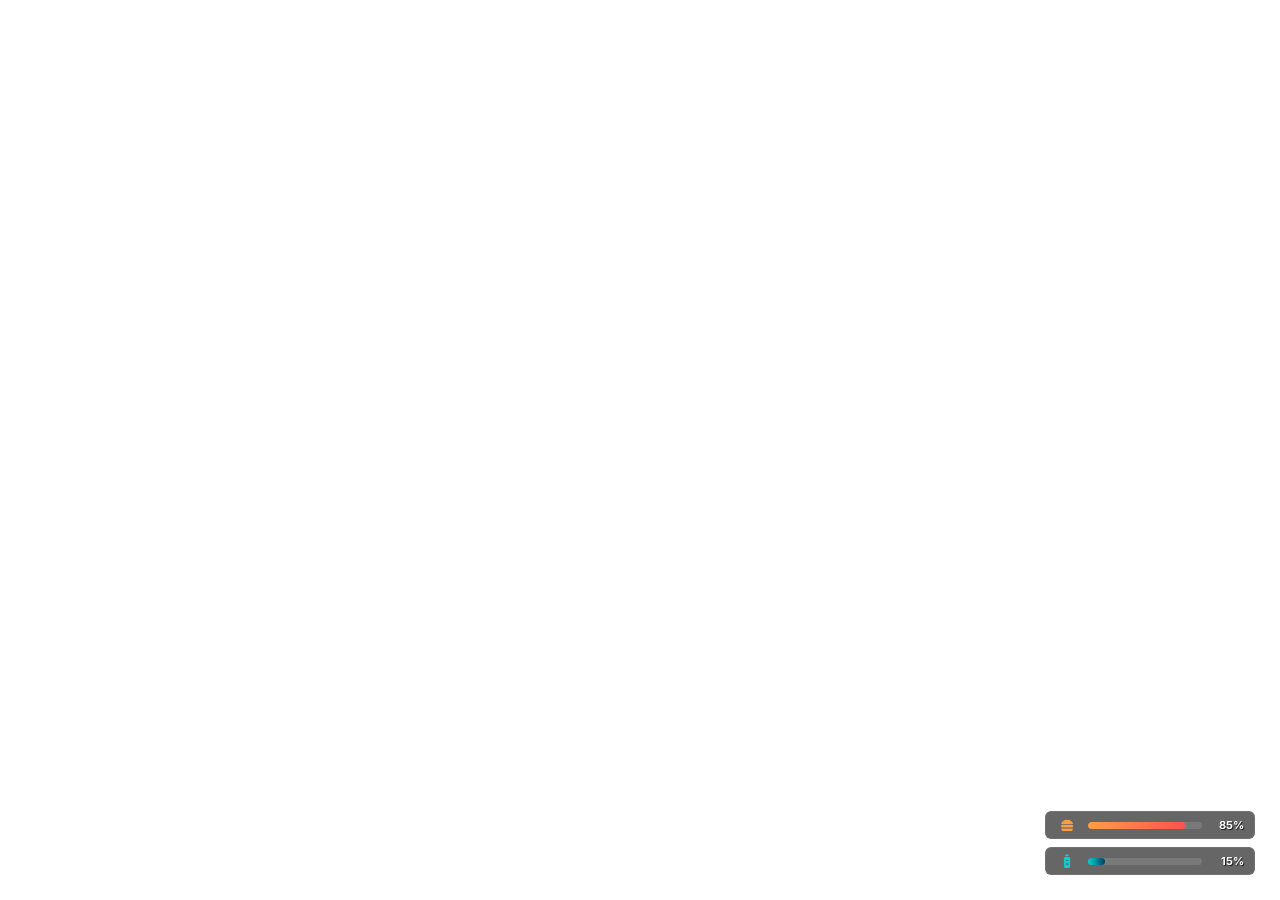
==== hunger.html @ 4122a882 "Create hunger.html" ====
<!DOCTYPE html>
<html lang="vi">
<head>
    <meta charset="UTF-8">
    <meta name="viewport" content="width=device-width, initial-scale=1.0">
    <title>SA-RP HUD Stats</title>
    
    <!-- Google Fonts & FontAwesome Icons (Giống bộ nguồn Giao diện Việc làm của bạn) -->
    <link href="https://fonts.googleapis.com/css2?family=Inter:wght@400;500;700&family=Roboto:wght@400;700&display=swap" rel="stylesheet">
    <link rel="stylesheet" href="https://cdnjs.cloudflare.com/ajax/libs/font-awesome/6.4.0/css/all.min.css">

    <style>
        /* Reset nền về trong suốt để không che mất màn hình game */
        body, html {
            margin: 0;
            padding: 0;
            width: 100%;
            height: 100%;
            background: transparent;
            overflow: hidden;
            font-family: 'Inter', 'Roboto', sans-serif;
            user-select: none;
        }

        /* Khung định vị bộ thanh chỉ số (Nằm góc dưới bên phải màn hình) */
        #player-hud-stats {
            position: absolute;
            bottom: 25px;
            right: 25px;
            width: 210px;
            display: flex;
            flex-direction: column;
            gap: 8px;
            z-index: 9999;
        }

        /* Thiết kế ô bọc thanh chỉ số (Style Cyberpunk / Roleplay bán trong suốt) */
        .stat-bar-box {
            display: flex;
            align-items: center;
            background: rgba(0, 0, 0, 0.6); /* Nền đen mờ */
            padding: 6px 10px;
            border-radius: 6px;
            border: 1px solid rgba(255, 255, 255, 0.08);
            backdrop-filter: blur(4px); /* Làm mờ nhẹ cảnh game phía sau nền */
            transition: all 0.3s ease;
        }

        /* Khu vực Icon */
        .stat-icon {
            font-size: 13px;
            width: 22px;
            display: flex;
            justify-content: center;
            align-items: center;
        }
        .icon-hunger { color: #ff9f43; } /* Màu cam đại diện thức ăn */
        .icon-thirst { color: #00d2d3; } /* Màu xanh đại diện nước uống */

        /* Thanh nền rỗng phía sau */
        .stat-progress-bg {
            flex: 1;
            height: 7px;
            background: rgba(255, 255, 255, 0.12);
            border-radius: 4px;
            margin: 0 10px;
            overflow: hidden;
        }

        /* Thanh tiến trình thực tế chạy theo % */
        .stat-progress-fill {
            height: 100%;
            border-radius: 4px;
            width: 100%; /* Mặc định đầy 100% khi mới vào game */
            transition: width 0.4s ease-in-out; /* Hiệu ứng tụt/tăng thanh mượt mà */
        }

        /* Hiệu ứng màu Gradient đổ từ trái sang phải */
        #bar-hunger {
            background: linear-gradient(90deg, #ff9f43, #ff5252);
            box-shadow: 0 0 4px rgba(255, 159, 67, 0.4);
        }
        #bar-thirst {
            background: linear-gradient(90deg, #00d2d3, #0a3d62);
            box-shadow: 0 0 4px rgba(0, 210, 211, 0.4);
        }

        /* Chữ hiển thị số phần trăm (%) */
        .stat-value-text {
            font-size: 11px;
            font-weight: 700;
            color: #ffffff;
            min-width: 32px;
            text-align: right;
            text-shadow: 1px 1px 1px rgba(0, 0, 0, 0.8);
        }

        /* Hiệu ứng Nhấp Nháy Cảnh Báo Nguy Hiểm khi sắp cạn chỉ số (< 20%) */
        @keyframes hud-blink-danger {
            0% { opacity: 1; background: rgba(0, 0, 0, 0.6); }
            50% { opacity: 0.6; background: rgba(231, 76, 60, 0.35); border-color: rgba(231, 76, 60, 0.6); }
            100% { opacity: 1; background: rgba(0, 0, 0, 0.6); }
        }
        .bar-danger {
            animation: hud-blink-danger 1.2s infinite ease-in-out;
        }
    </style>
</head>
<body>

    <!-- GIAO DIỆN HIỂN THỊ THANH HUD -->
    <div id="player-hud-stats">
        
        <!-- Ô Chỉ Số Thức Ăn -->
        <div class="stat-bar-box">
            <div class="stat-icon icon-hunger">
                <i class="fa-solid fa-burger"></i>
            </div>
            <div class="stat-progress-bg">
                <div id="bar-hunger" class="stat-progress-fill"></div>
            </div>
            <span id="text-hunger" class="stat-value-text">100%</span>
        </div>

        <!-- Ô Chỉ Số Nước Uống -->
        <div class="stat-bar-box">
            <div class="stat-icon icon-thirst">
                <i class="fa-solid fa-bottle-water"></i>
            </div>
            <div class="stat-progress-bg">
                <div id="bar-thirst" class="stat-progress-fill"></div>
            </div>
            <span id="text-thirst" class="stat-value-text">100%</span>
        </div>

    </div>

    <!-- XỬ LÝ ĐỒNG BỘ DỮ LIỆU TỪ GAME SERVER (PAWN -> CEF) -->
    <script>
        // Hàm cập nhật trạng thái Đói & Khát (Được gọi khi có event từ Server)
        function updatePlayerStats(eventData) {
            try {
                // Phân rã chuỗi JSON nhận được thành mảng dữ liệu mẫu: [hunger, thirst]
                const eventDataJson = JSON.parse(eventData);
                
                let hunger = parseInt(eventDataJson[0], 10);
                let thirst = parseInt(eventDataJson[1], 10);

                // Giới hạn dữ liệu luôn nằm trong khoảng an toàn từ 0 đến 100
                if (isNaN(hunger) || hunger < 0) hunger = 0; if (hunger > 100) hunger = 100;
                if (isNaN(thirst) || thirst < 0) thirst = 0; if (thirst > 100) thirst = 100;

                // ------------------------------------
                // 1. CẬP NHẬT THANH THỨC ĂN (HUNGER)
                // ------------------------------------
                const barHunger = document.getElementById('bar-hunger');
                const textHunger = document.getElementById('text-hunger');
                if (barHunger && textHunger) {
                    barHunger.style.width = hunger + "%";
                    textHunger.innerText = hunger + "%";

                    // Kích hoạt nhấp nháy đỏ nếu đói dưới hoặc bằng 20%
                    const hungerBox = barHunger.closest('.stat-bar-box');
                    if (hunger <= 20) {
                        hungerBox.classList.add('bar-danger');
                    } else {
                        hungerBox.classList.remove('bar-danger');
                    }
                }

                // ------------------------------------
                // 2. CẬP NHẬT THANH NƯỚC UỐNG (THIRST)
                // ------------------------------------
                const barThirst = document.getElementById('bar-thirst');
                const textThirst = document.getElementById('text-thirst');
                if (barThirst && textThirst) {
                    barThirst.style.width = thirst + "%";
                    textThirst.innerText = thirst + "%";

                    // Kích hoạt nhấp nháy đỏ nếu khát dưới hoặc bằng 20%
                    const thirstBox = barThirst.closest('.stat-bar-box');
                    if (thirst <= 20) {
                        thirstBox.classList.add('bar-danger');
                    } else {
                        thirstBox.classList.remove('bar-danger');
                    }
                }
            } catch (error) {
                console.error("[HUD Error] Lỗi phân tách dữ liệu nhận từ Server:", error);
            }
        }

        // ĐĂNG KÝ CALLBACK LẮNG NGHE SỰ KIỆN TỪ GAME SERVER SA-MP XUỐNG
        // Server Pawn sẽ gọi tên event: "hud_update_stats" và truyền chuỗi dạng "[hunger, thirst]"
        if (typeof Cef !== 'undefined') {
            Cef.registerEventCallback("hud_update_stats", "updatePlayerStats");
        } else {
            // Dòng test thử nghiệm trên trình duyệt Web máy tính (Bạn có thể xóa đi khi đưa vào game)
            console.log("[CEF HUD] Đang chạy trên trình duyệt thường. Test thử dữ liệu...");
            setTimeout(() => {
                updatePlayerStats("[85, 15]"); // Giả lập Thức ăn 85%, Nước uống 15% (thanh nước sẽ nhấp nháy)
            }, 1000);
        }
    </script>
</body>
</html>
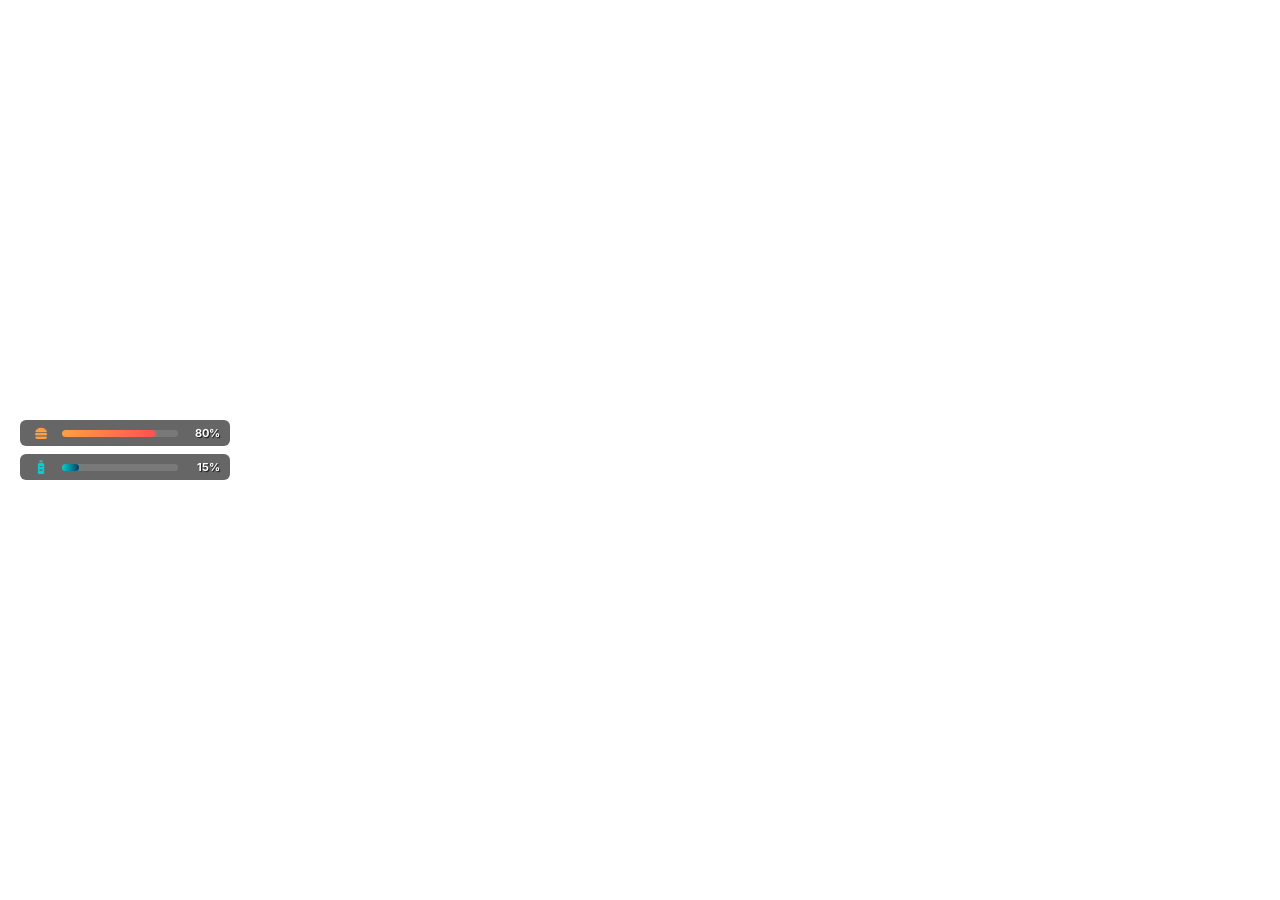
==== commit 7368b7ea: "Update hunger.html" ====
--- a/hunger.html
+++ b/hunger.html
@@ -5,7 +5,6 @@
     <meta name="viewport" content="width=device-width, initial-scale=1.0">
     <title>SA-RP HUD Stats</title>
     
-    <!-- Google Fonts & FontAwesome Icons (Giống bộ nguồn Giao diện Việc làm của bạn) -->
     <link href="https://fonts.googleapis.com/css2?family=Inter:wght@400;500;700&family=Roboto:wght@400;700&display=swap" rel="stylesheet">
     <link rel="stylesheet" href="https://cdnjs.cloudflare.com/ajax/libs/font-awesome/6.4.0/css/all.min.css">
 
@@ -22,11 +21,12 @@
             user-select: none;
         }
 
-        /* Khung định vị bộ thanh chỉ số (Nằm góc dưới bên phải màn hình) */
+        /* KHUNG ĐỊNH VỊ: ĐÃ CHỈNH VỀ NẰM GIỮA - SÁT CẠNH TRÁI */
         #player-hud-stats {
             position: absolute;
-            bottom: 25px;
-            right: 25px;
+            top: 50%;                   /* Đẩy xuống chính giữa theo chiều dọc */
+            left: 20px;                 /* Căn sát lề trái màn hình (cách lề 20px) */
+            transform: translateY(-50%);/* Giữ chuẩn xác tâm giữa không bị lệch */
             width: 210px;
             display: flex;
             flex-direction: column;
@@ -34,15 +34,15 @@
             z-index: 9999;
         }
 
-        /* Thiết kế ô bọc thanh chỉ số (Style Cyberpunk / Roleplay bán trong suốt) */
+        /* Ô BỌC THANH CHỈ SỐ: ĐÃ XÓA KHOẢNG TRẮNG BAO BỌC (BORDER) */
         .stat-bar-box {
             display: flex;
             align-items: center;
-            background: rgba(0, 0, 0, 0.6); /* Nền đen mờ */
+            background: rgba(0, 0, 0, 0.6); /* Nền đen mờ giúp nổi bật chỉ số */
             padding: 6px 10px;
             border-radius: 6px;
-            border: 1px solid rgba(255, 255, 255, 0.08);
-            backdrop-filter: blur(4px); /* Làm mờ nhẹ cảnh game phía sau nền */
+            border: none;                   /* Xóa bỏ border cũ để mất viền trắng */
+            backdrop-filter: blur(4px);     /* Làm mờ nhẹ cảnh game phía sau nền */
             transition: all 0.3s ease;
         }
 
@@ -98,7 +98,7 @@
         /* Hiệu ứng Nhấp Nháy Cảnh Báo Nguy Hiểm khi sắp cạn chỉ số (< 20%) */
         @keyframes hud-blink-danger {
             0% { opacity: 1; background: rgba(0, 0, 0, 0.6); }
-            50% { opacity: 0.6; background: rgba(231, 76, 60, 0.35); border-color: rgba(231, 76, 60, 0.6); }
+            50% { opacity: 0.6; background: rgba(231, 76, 60, 0.35); }
             100% { opacity: 1; background: rgba(0, 0, 0, 0.6); }
         }
         .bar-danger {
@@ -108,10 +108,8 @@
 </head>
 <body>
 
-    <!-- GIAO DIỆN HIỂN THỊ THANH HUD -->
     <div id="player-hud-stats">
         
-        <!-- Ô Chỉ Số Thức Ăn -->
         <div class="stat-bar-box">
             <div class="stat-icon icon-hunger">
                 <i class="fa-solid fa-burger"></i>
@@ -122,7 +120,6 @@
             <span id="text-hunger" class="stat-value-text">100%</span>
         </div>
 
-        <!-- Ô Chỉ Số Nước Uống -->
         <div class="stat-bar-box">
             <div class="stat-icon icon-thirst">
                 <i class="fa-solid fa-bottle-water"></i>
@@ -135,7 +132,6 @@
 
     </div>
 
-    <!-- XỬ LÝ ĐỒNG BỘ DỮ LIỆU TỪ GAME SERVER (PAWN -> CEF) -->
     <script>
         // Hàm cập nhật trạng thái Đói & Khát (Được gọi khi có event từ Server)
         function updatePlayerStats(eventData) {
@@ -191,14 +187,13 @@
         }
 
         // ĐĂNG KÝ CALLBACK LẮNG NGHE SỰ KIỆN TỪ GAME SERVER SA-MP XUỐNG
-        // Server Pawn sẽ gọi tên event: "hud_update_stats" và truyền chuỗi dạng "[hunger, thirst]"
         if (typeof Cef !== 'undefined') {
             Cef.registerEventCallback("hud_update_stats", "updatePlayerStats");
         } else {
-            // Dòng test thử nghiệm trên trình duyệt Web máy tính (Bạn có thể xóa đi khi đưa vào game)
+            // Dòng dữ liệu kiểm thử giả lập khi bật trên Trình duyệt PC
             console.log("[CEF HUD] Đang chạy trên trình duyệt thường. Test thử dữ liệu...");
             setTimeout(() => {
-                updatePlayerStats("[85, 15]"); // Giả lập Thức ăn 85%, Nước uống 15% (thanh nước sẽ nhấp nháy)
+                updatePlayerStats("[80, 15]"); 
             }, 1000);
         }
     </script>
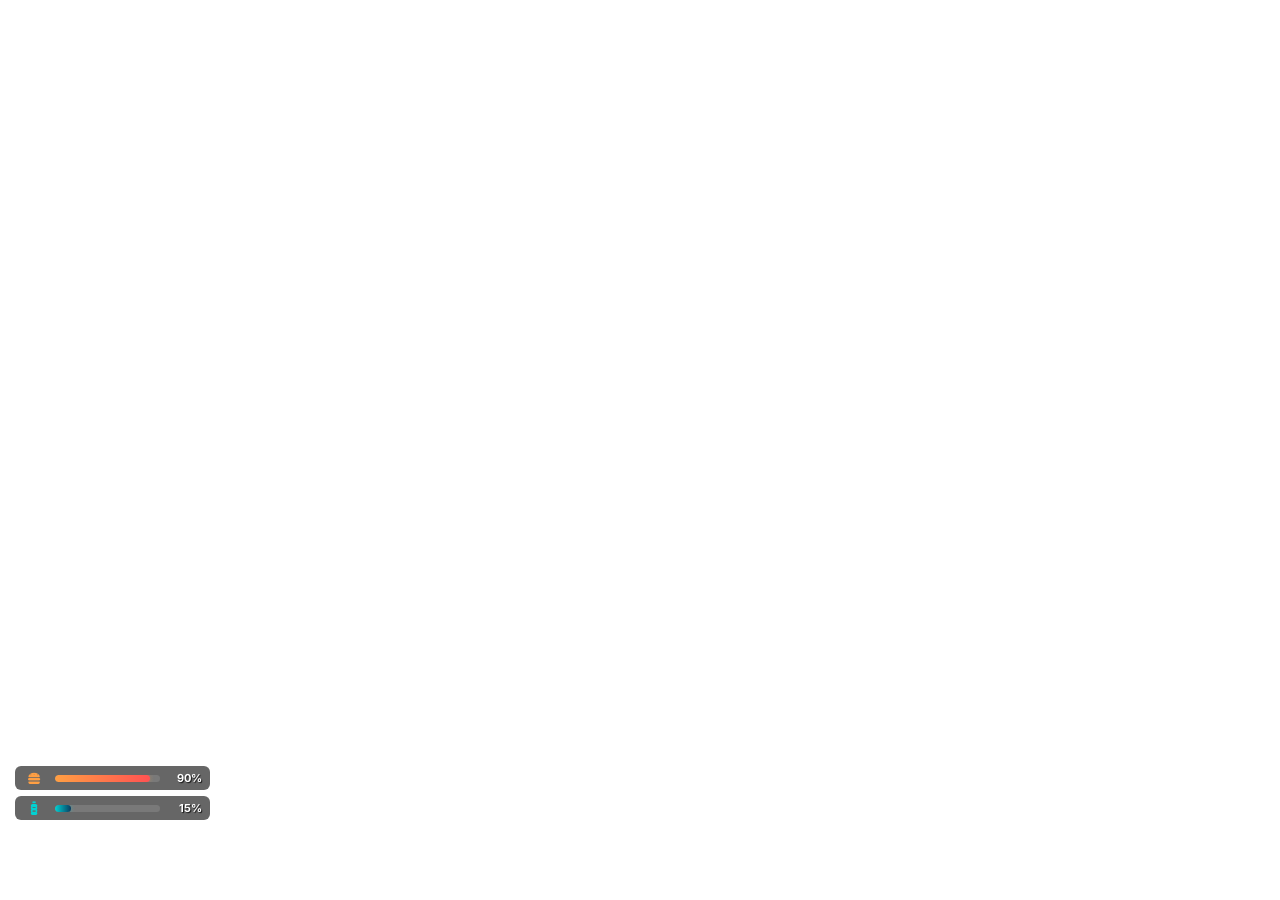
==== commit 2ab7c83d: "Update hunger.html" ====
--- a/hunger.html
+++ b/hunger.html
@@ -15,33 +15,36 @@
             padding: 0;
             width: 100%;
             height: 100%;
-            background: transparent;
+            background: transparent !important;
             overflow: hidden;
             font-family: 'Inter', 'Roboto', sans-serif;
             user-select: none;
         }
 
-        /* KHUNG ĐỊNH VỊ: ĐÃ CHỈNH VỀ NẰM GIỮA - SÁT CẠNH TRÁI */
+        /* KHUNG ĐỊNH VỊ: ĐÃ DỊCH XUỐNG GÓC DƯỚI BÊN TRÁI (NGAY TRÊN CHỖ FPS) */
         #player-hud-stats {
             position: absolute;
-            top: 50%;                   /* Đẩy xuống chính giữa theo chiều dọc */
-            left: 20px;                 /* Căn sát lề trái màn hình (cách lề 20px) */
-            transform: translateY(-50%);/* Giữ chuẩn xác tâm giữa không bị lệch */
-            width: 210px;
+            bottom: 80px;               /* Đẩy lên cách đáy 80px để nằm vừa vặn trên dòng FPS */
+            left: 15px;                 /* Căn sát lề lề trái */
+            width: 195px;               /* Thu gọn nhẹ độ rộng để giao diện tinh tế hơn */
             display: flex;
             flex-direction: column;
-            gap: 8px;
+            gap: 6px;
             z-index: 9999;
         }
 
-        /* Ô BỌC THANH CHỈ SỐ: ĐÃ XÓA KHOẢNG TRẮNG BAO BỌC (BORDER) */
+        /* Ô BỌC THANH CHỈ SỐ: THÊM !IMPORTANT ĐỂ TRIỆT TIÊU VIỀN TRẮNG */
         .stat-bar-box {
             display: flex;
             align-items: center;
             background: rgba(0, 0, 0, 0.6); /* Nền đen mờ giúp nổi bật chỉ số */
-            padding: 6px 10px;
+            padding: 5px 8px;
             border-radius: 6px;
-            border: none;                   /* Xóa bỏ border cũ để mất viền trắng */
+            
+            /* Ép hệ thống xóa bỏ mọi khung viền trắng phát sinh */
+            border: none !important;        
+            outline: none !important;
+            
             backdrop-filter: blur(4px);     /* Làm mờ nhẹ cảnh game phía sau nền */
             transition: all 0.3s ease;
         }
@@ -193,7 +196,7 @@
             // Dòng dữ liệu kiểm thử giả lập khi bật trên Trình duyệt PC
             console.log("[CEF HUD] Đang chạy trên trình duyệt thường. Test thử dữ liệu...");
             setTimeout(() => {
-                updatePlayerStats("[80, 15]"); 
+                updatePlayerStats("[90, 15]"); 
             }, 1000);
         }
     </script>
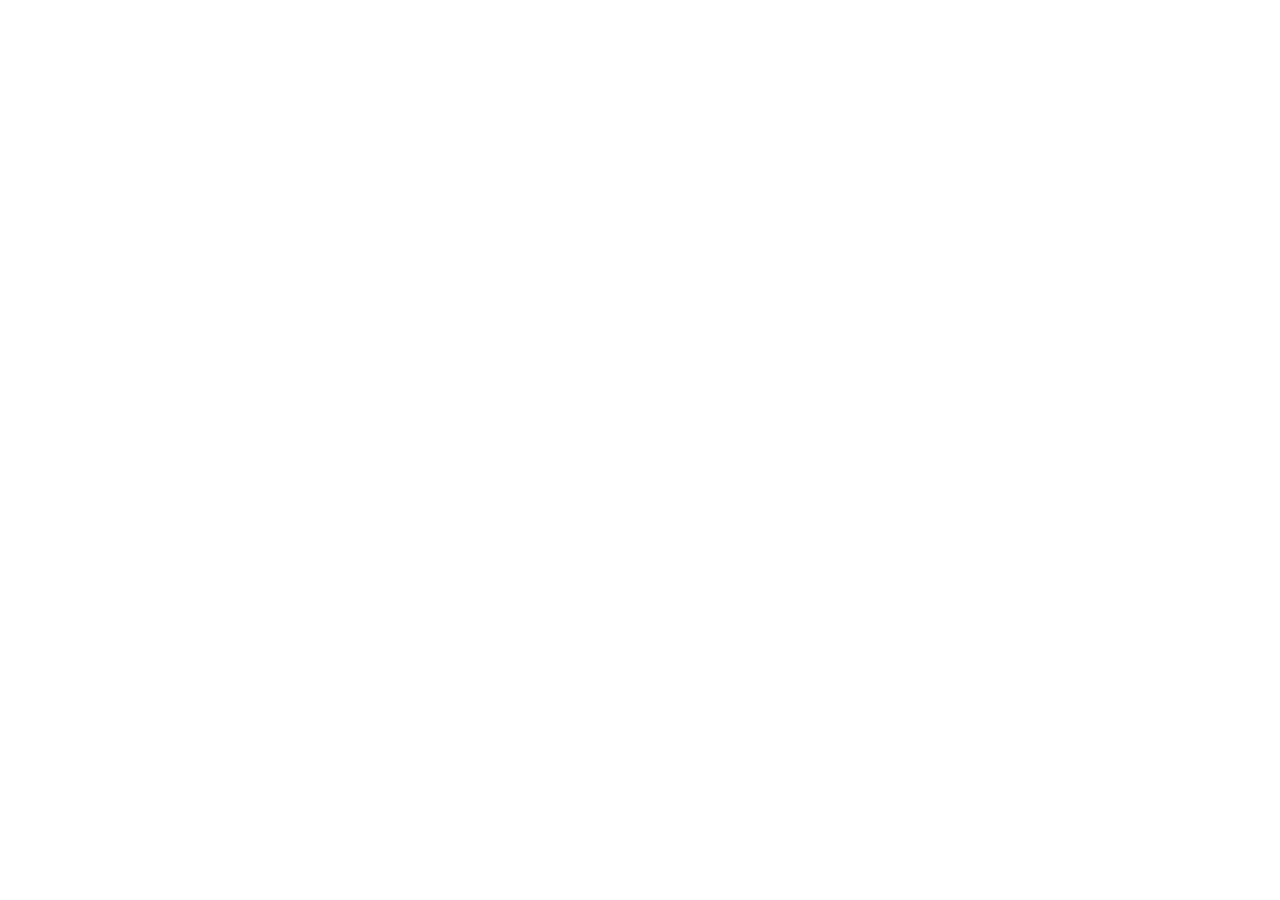
==== commit 6fbbee0a: "Update hunger.html" ====
--- a/hunger.html
+++ b/hunger.html
@@ -21,13 +21,13 @@
             user-select: none;
         }
 
-        /* KHUNG ĐỊNH VỊ: ĐÃ DỊCH XUỐNG GÓC DƯỚI BÊN TRÁI (NGAY TRÊN CHỖ FPS) */
+        /* KHUNG ĐỊNH VỊ: ĐÃ SỬA ĐỂ MẶC ĐỊNH ẨN HOÀN TOÀN (DISPLAY: NONE) */
         #player-hud-stats {
             position: absolute;
             bottom: 80px;               /* Đẩy lên cách đáy 80px để nằm vừa vặn trên dòng FPS */
             left: 15px;                 /* Căn sát lề lề trái */
             width: 195px;               /* Thu gọn nhẹ độ rộng để giao diện tinh tế hơn */
-            display: flex;
+            display: none;              /* <--- QUAN TRỌNG: Mặc định ẩn, khi có dữ liệu mới hiện bằng JS */
             flex-direction: column;
             gap: 6px;
             z-index: 9999;
@@ -74,7 +74,7 @@
         .stat-progress-fill {
             height: 100%;
             border-radius: 4px;
-            width: 100%; /* Mặc định đầy 100% khi mới vào game */
+            width: 100%; 
             transition: width 0.4s ease-in-out; /* Hiệu ứng tụt/tăng thanh mượt mà */
         }
 
@@ -139,7 +139,13 @@
         // Hàm cập nhật trạng thái Đói & Khát (Được gọi khi có event từ Server)
         function updatePlayerStats(eventData) {
             try {
-                // Phân rã chuỗi JSON nhận được thành mảng dữ liệu mẫu: [hunger, thirst]
+                // Kích hoạt hiển thị khung HUD ngay khi Pawn gọi dữ liệu xuống lần đầu
+                const hudContainer = document.getElementById('player-hud-stats');
+                if (hudContainer && hudContainer.style.display !== 'flex') {
+                    hudContainer.style.display = 'flex';
+                }
+
+                // Phân rã chuỗi JSON nhận được từ Server thành mảng [hunger, thirst]
                 const eventDataJson = JSON.parse(eventData);
                 
                 let hunger = parseInt(eventDataJson[0], 10);
@@ -193,11 +199,8 @@
         if (typeof Cef !== 'undefined') {
             Cef.registerEventCallback("hud_update_stats", "updatePlayerStats");
         } else {
-            // Dòng dữ liệu kiểm thử giả lập khi bật trên Trình duyệt PC
-            console.log("[CEF HUD] Đang chạy trên trình duyệt thường. Test thử dữ liệu...");
-            setTimeout(() => {
-                updatePlayerStats("[90, 15]"); 
-            }, 1000);
+            // Đã xóa phần chạy giả lập tự động để HUD không tự ý xuất hiện khi chưa có lệnh.
+            console.log("[CEF HUD] Sẵn sàng chờ lệnh gọi từ Server...");
         }
     </script>
 </body>
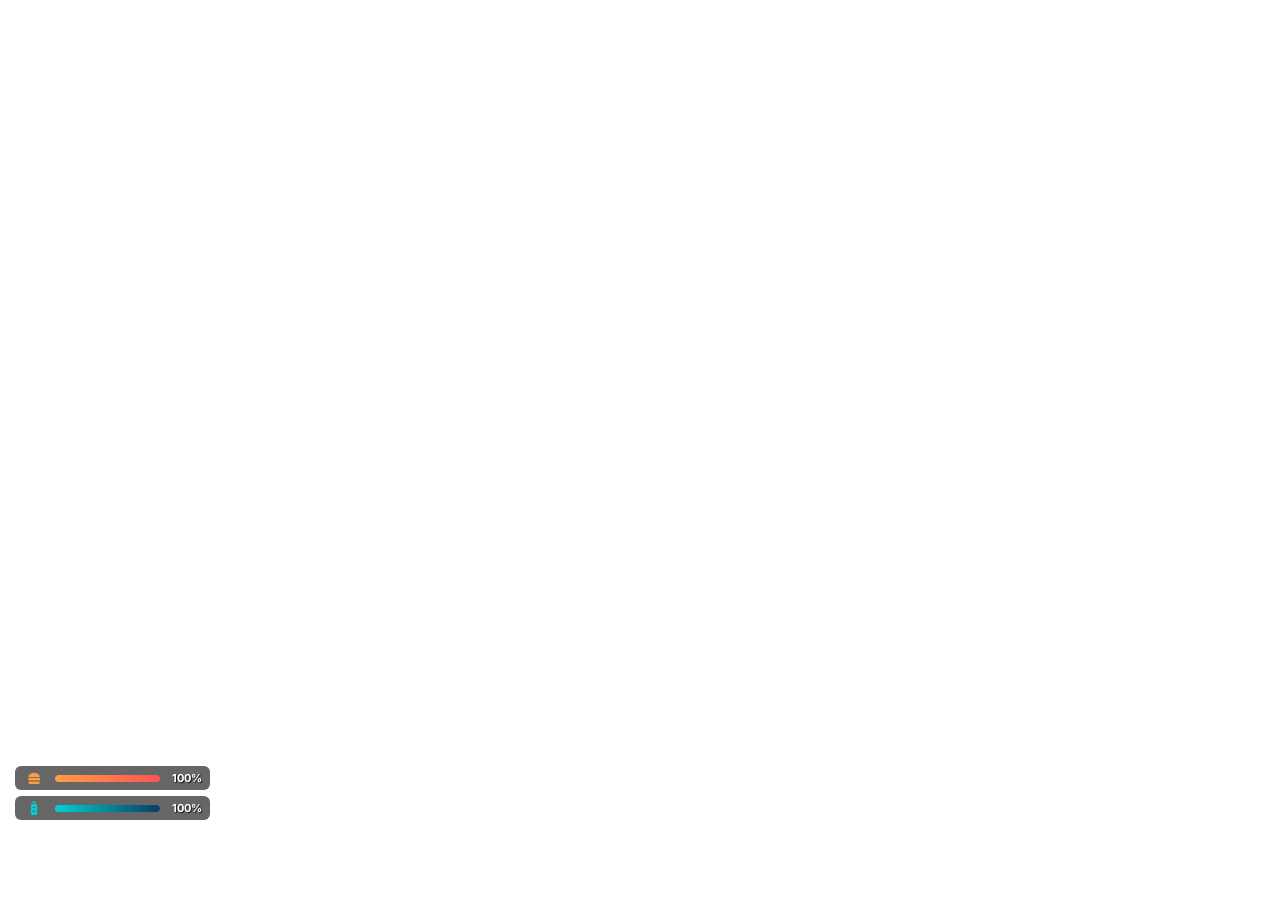
==== commit a6324e98: "Update hunger.html" ====
--- a/hunger.html
+++ b/hunger.html
@@ -9,7 +9,6 @@
     <link rel="stylesheet" href="https://cdnjs.cloudflare.com/ajax/libs/font-awesome/6.4.0/css/all.min.css">
 
     <style>
-        /* Reset nền về trong suốt để không che mất màn hình game */
         body, html {
             margin: 0;
             padding: 0;
@@ -21,35 +20,30 @@
             user-select: none;
         }
 
-        /* KHUNG ĐỊNH VỊ: ĐÃ SỬA ĐỂ MẶC ĐỊNH ẨN HOÀN TOÀN (DISPLAY: NONE) */
+        /* ĐÃ SỬA: Chuyển về display: flex hiển thị sẵn để không bao giờ lo bị mất hút */
         #player-hud-stats {
             position: absolute;
-            bottom: 80px;               /* Đẩy lên cách đáy 80px để nằm vừa vặn trên dòng FPS */
-            left: 15px;                 /* Căn sát lề lề trái */
-            width: 195px;               /* Thu gọn nhẹ độ rộng để giao diện tinh tế hơn */
-            display: none;              /* <--- QUAN TRỌNG: Mặc định ẩn, khi có dữ liệu mới hiện bằng JS */
+            bottom: 80px;               
+            left: 15px;                 
+            width: 195px;               
+            display: flex;              
             flex-direction: column;
             gap: 6px;
             z-index: 9999;
         }
 
-        /* Ô BỌC THANH CHỈ SỐ: THÊM !IMPORTANT ĐỂ TRIỆT TIÊU VIỀN TRẮNG */
         .stat-bar-box {
             display: flex;
             align-items: center;
-            background: rgba(0, 0, 0, 0.6); /* Nền đen mờ giúp nổi bật chỉ số */
+            background: rgba(0, 0, 0, 0.6); 
             padding: 5px 8px;
             border-radius: 6px;
-            
-            /* Ép hệ thống xóa bỏ mọi khung viền trắng phát sinh */
             border: none !important;        
             outline: none !important;
-            
-            backdrop-filter: blur(4px);     /* Làm mờ nhẹ cảnh game phía sau nền */
+            backdrop-filter: blur(4px);     
             transition: all 0.3s ease;
         }
 
-        /* Khu vực Icon */
         .stat-icon {
             font-size: 13px;
             width: 22px;
@@ -57,10 +51,9 @@
             justify-content: center;
             align-items: center;
         }
-        .icon-hunger { color: #ff9f43; } /* Màu cam đại diện thức ăn */
-        .icon-thirst { color: #00d2d3; } /* Màu xanh đại diện nước uống */
+        .icon-hunger { color: #ff9f43; } 
+        .icon-thirst { color: #00d2d3; } 
 
-        /* Thanh nền rỗng phía sau */
         .stat-progress-bg {
             flex: 1;
             height: 7px;
@@ -70,15 +63,13 @@
             overflow: hidden;
         }
 
-        /* Thanh tiến trình thực tế chạy theo % */
         .stat-progress-fill {
             height: 100%;
             border-radius: 4px;
             width: 100%; 
-            transition: width 0.4s ease-in-out; /* Hiệu ứng tụt/tăng thanh mượt mà */
+            transition: width 0.4s ease-in-out; 
         }
 
-        /* Hiệu ứng màu Gradient đổ từ trái sang phải */
         #bar-hunger {
             background: linear-gradient(90deg, #ff9f43, #ff5252);
             box-shadow: 0 0 4px rgba(255, 159, 67, 0.4);
@@ -88,7 +79,6 @@
             box-shadow: 0 0 4px rgba(0, 210, 211, 0.4);
         }
 
-        /* Chữ hiển thị số phần trăm (%) */
         .stat-value-text {
             font-size: 11px;
             font-weight: 700;
@@ -98,7 +88,6 @@
             text-shadow: 1px 1px 1px rgba(0, 0, 0, 0.8);
         }
 
-        /* Hiệu ứng Nhấp Nháy Cảnh Báo Nguy Hiểm khi sắp cạn chỉ số (< 20%) */
         @keyframes hud-blink-danger {
             0% { opacity: 1; background: rgba(0, 0, 0, 0.6); }
             50% { opacity: 0.6; background: rgba(231, 76, 60, 0.35); }
@@ -112,7 +101,6 @@
 <body>
 
     <div id="player-hud-stats">
-        
         <div class="stat-bar-box">
             <div class="stat-icon icon-hunger">
                 <i class="fa-solid fa-burger"></i>
@@ -132,31 +120,35 @@
             </div>
             <span id="text-thirst" class="stat-value-text">100%</span>
         </div>
-
     </div>
 
     <script>
-        // Hàm cập nhật trạng thái Đói & Khát (Được gọi khi có event từ Server)
-        function updatePlayerStats(eventData) {
+        /* ĐÃ NÂNG CẤP: Bộ lọc dữ liệu đa năng chống sập Script */
+        function updatePlayerStats(arg1, arg2) {
+            let hunger = 100;
+            let thirst = 100;
+
             try {
-                // Kích hoạt hiển thị khung HUD ngay khi Pawn gọi dữ liệu xuống lần đầu
-                const hudContainer = document.getElementById('player-hud-stats');
-                if (hudContainer && hudContainer.style.display !== 'flex') {
-                    hudContainer.style.display = 'flex';
+                // KIỂU 1: Nếu dữ liệu nhận về là một chuỗi mảng JSON "[100, 100]"
+                if (typeof arg1 === 'string' && arg1.trim().startsWith('[')) {
+                    const data = JSON.parse(arg1);
+                    hunger = parseInt(data[0], 10);
+                    thirst = parseInt(data[1], 10);
+                } 
+                // KIỂU 2: Nếu CEF tự rã thành 2 tham số riêng (arg1 = hunger, arg2 = thirst)
+                else if (arg1 !== undefined) {
+                    hunger = parseInt(arg1, 10);
+                    if (arg2 !== undefined) {
+                        thirst = parseInt(arg2, 10);
+                    }
                 }
 
-                // Phân rã chuỗi JSON nhận được từ Server thành mảng [hunger, thirst]
-                const eventDataJson = JSON.parse(eventData);
-                
-                let hunger = parseInt(eventDataJson[0], 10);
-                let thirst = parseInt(eventDataJson[1], 10);
-
-                // Giới hạn dữ liệu luôn nằm trong khoảng an toàn từ 0 đến 100
+                // Đảm bảo dữ liệu không bị lỗi NaN và luôn trong phạm vi 0 -> 100
                 if (isNaN(hunger) || hunger < 0) hunger = 0; if (hunger > 100) hunger = 100;
                 if (isNaN(thirst) || thirst < 0) thirst = 0; if (thirst > 100) thirst = 100;
 
                 // ------------------------------------
-                // 1. CẬP NHẬT THANH THỨC ĂN (HUNGER)
+                // CẬP NHẬT THANH THỨC ĂN (HUNGER)
                 // ------------------------------------
                 const barHunger = document.getElementById('bar-hunger');
                 const textHunger = document.getElementById('text-hunger');
@@ -164,17 +156,13 @@
                     barHunger.style.width = hunger + "%";
                     textHunger.innerText = hunger + "%";
 
-                    // Kích hoạt nhấp nháy đỏ nếu đói dưới hoặc bằng 20%
                     const hungerBox = barHunger.closest('.stat-bar-box');
-                    if (hunger <= 20) {
-                        hungerBox.classList.add('bar-danger');
-                    } else {
-                        hungerBox.classList.remove('bar-danger');
-                    }
+                    if (hunger <= 20) hungerBox.classList.add('bar-danger');
+                    else hungerBox.classList.remove('bar-danger');
                 }
 
                 // ------------------------------------
-                // 2. CẬP NHẬT THANH NƯỚC UỐNG (THIRST)
+                // CẬP NHẬT THANH NƯỚC UỐNG (THIRST)
                 // ------------------------------------
                 const barThirst = document.getElementById('bar-thirst');
                 const textThirst = document.getElementById('text-thirst');
@@ -182,25 +170,19 @@
                     barThirst.style.width = thirst + "%";
                     textThirst.innerText = thirst + "%";
 
-                    // Kích hoạt nhấp nháy đỏ nếu khát dưới hoặc bằng 20%
                     const thirstBox = barThirst.closest('.stat-bar-box');
-                    if (thirst <= 20) {
-                        thirstBox.classList.add('bar-danger');
-                    } else {
-                        thirstBox.classList.remove('bar-danger');
-                    }
+                    if (thirst <= 20) thirstBox.classList.add('bar-danger');
+                    else thirstBox.classList.remove('bar-danger');
                 }
+
             } catch (error) {
-                console.error("[HUD Error] Lỗi phân tách dữ liệu nhận từ Server:", error);
+                console.error("[CEF HUD Error] Lỗi phân tích:", error);
             }
         }
 
-        // ĐĂNG KÝ CALLBACK LẮNG NGHE SỰ KIỆN TỪ GAME SERVER SA-MP XUỐNG
+        // ĐĂNG KÝ LẮNG NGHE SỰ KIỆN TỪ GAME SERVER
         if (typeof Cef !== 'undefined') {
             Cef.registerEventCallback("hud_update_stats", "updatePlayerStats");
-        } else {
-            // Đã xóa phần chạy giả lập tự động để HUD không tự ý xuất hiện khi chưa có lệnh.
-            console.log("[CEF HUD] Sẵn sàng chờ lệnh gọi từ Server...");
         }
     </script>
 </body>
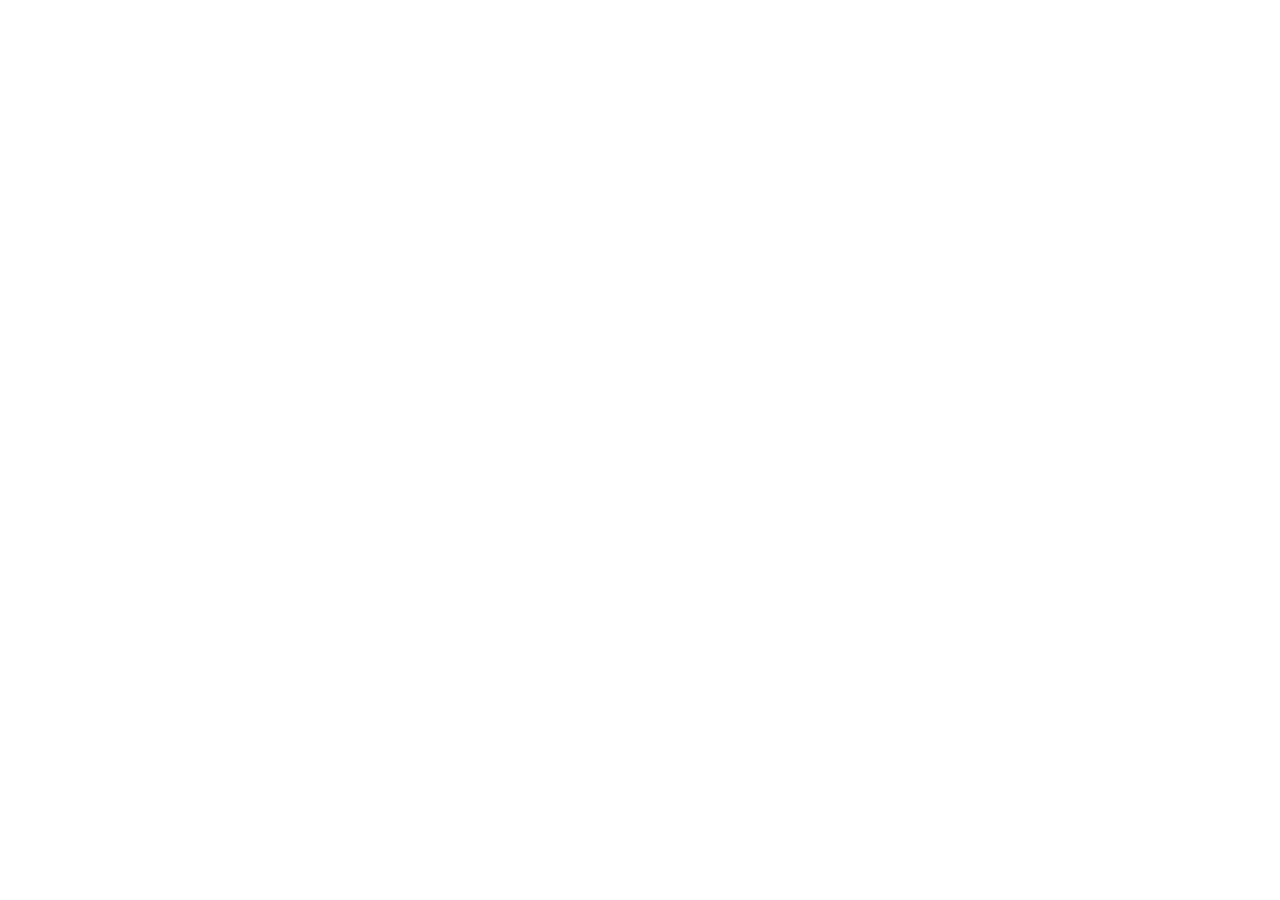
==== commit ace30f62: "Update hunger.html" ====
--- a/hunger.html
+++ b/hunger.html
@@ -20,13 +20,13 @@
             user-select: none;
         }
 
-        /* ĐÃ SỬA: Chuyển về display: flex hiển thị sẵn để không bao giờ lo bị mất hút */
+        /* ĐÃ SỬA: Để mặc định là none để GIẤU HUD lúc chưa login */
         #player-hud-stats {
             position: absolute;
             bottom: 80px;               
             left: 15px;                 
             width: 195px;               
-            display: flex;              
+            display: none;              
             flex-direction: column;
             gap: 6px;
             z-index: 9999;
@@ -123,19 +123,31 @@
     </div>
 
     <script>
-        /* ĐÃ NÂNG CẤP: Bộ lọc dữ liệu đa năng chống sập Script */
+        // THÊM: Hàm tiếp nhận lệnh ẩn/hiện từ Pawn ("hud_toggle")
+        function toggleHudStatus(status) {
+            try {
+                const hudContainer = document.getElementById('player-hud-stats');
+                if (!hudContainer) return;
+
+                if (parseInt(status, 10) === 1) {
+                    hudContainer.style.display = 'flex'; // Hiện HUD
+                } else {
+                    hudContainer.style.display = 'none'; // Ẩn HUD
+                }
+            } catch (e) { console.error(e); }
+        }
+
+        /* Bộ lọc dữ liệu đa năng chống sập Script */
         function updatePlayerStats(arg1, arg2) {
             let hunger = 100;
             let thirst = 100;
 
             try {
-                // KIỂU 1: Nếu dữ liệu nhận về là một chuỗi mảng JSON "[100, 100]"
                 if (typeof arg1 === 'string' && arg1.trim().startsWith('[')) {
                     const data = JSON.parse(arg1);
                     hunger = parseInt(data[0], 10);
                     thirst = parseInt(data[1], 10);
                 } 
-                // KIỂU 2: Nếu CEF tự rã thành 2 tham số riêng (arg1 = hunger, arg2 = thirst)
                 else if (arg1 !== undefined) {
                     hunger = parseInt(arg1, 10);
                     if (arg2 !== undefined) {
@@ -143,13 +155,10 @@
                     }
                 }
 
-                // Đảm bảo dữ liệu không bị lỗi NaN và luôn trong phạm vi 0 -> 100
                 if (isNaN(hunger) || hunger < 0) hunger = 0; if (hunger > 100) hunger = 100;
                 if (isNaN(thirst) || thirst < 0) thirst = 0; if (thirst > 100) thirst = 100;
 
-                // ------------------------------------
                 // CẬP NHẬT THANH THỨC ĂN (HUNGER)
-                // ------------------------------------
                 const barHunger = document.getElementById('bar-hunger');
                 const textHunger = document.getElementById('text-hunger');
                 if (barHunger && textHunger) {
@@ -161,9 +170,7 @@
                     else hungerBox.classList.remove('bar-danger');
                 }
 
-                // ------------------------------------
                 // CẬP NHẬT THANH NƯỚC UỐNG (THIRST)
-                // ------------------------------------
                 const barThirst = document.getElementById('bar-thirst');
                 const textThirst = document.getElementById('text-thirst');
                 if (barThirst && textThirst) {
@@ -182,6 +189,7 @@
 
         // ĐĂNG KÝ LẮNG NGHE SỰ KIỆN TỪ GAME SERVER
         if (typeof Cef !== 'undefined') {
+            Cef.registerEventCallback("hud_toggle", "toggleHudStatus"); // <-- ĐÃ THÊM LẮNG NGHE BẬT TẮT
             Cef.registerEventCallback("hud_update_stats", "updatePlayerStats");
         }
     </script>
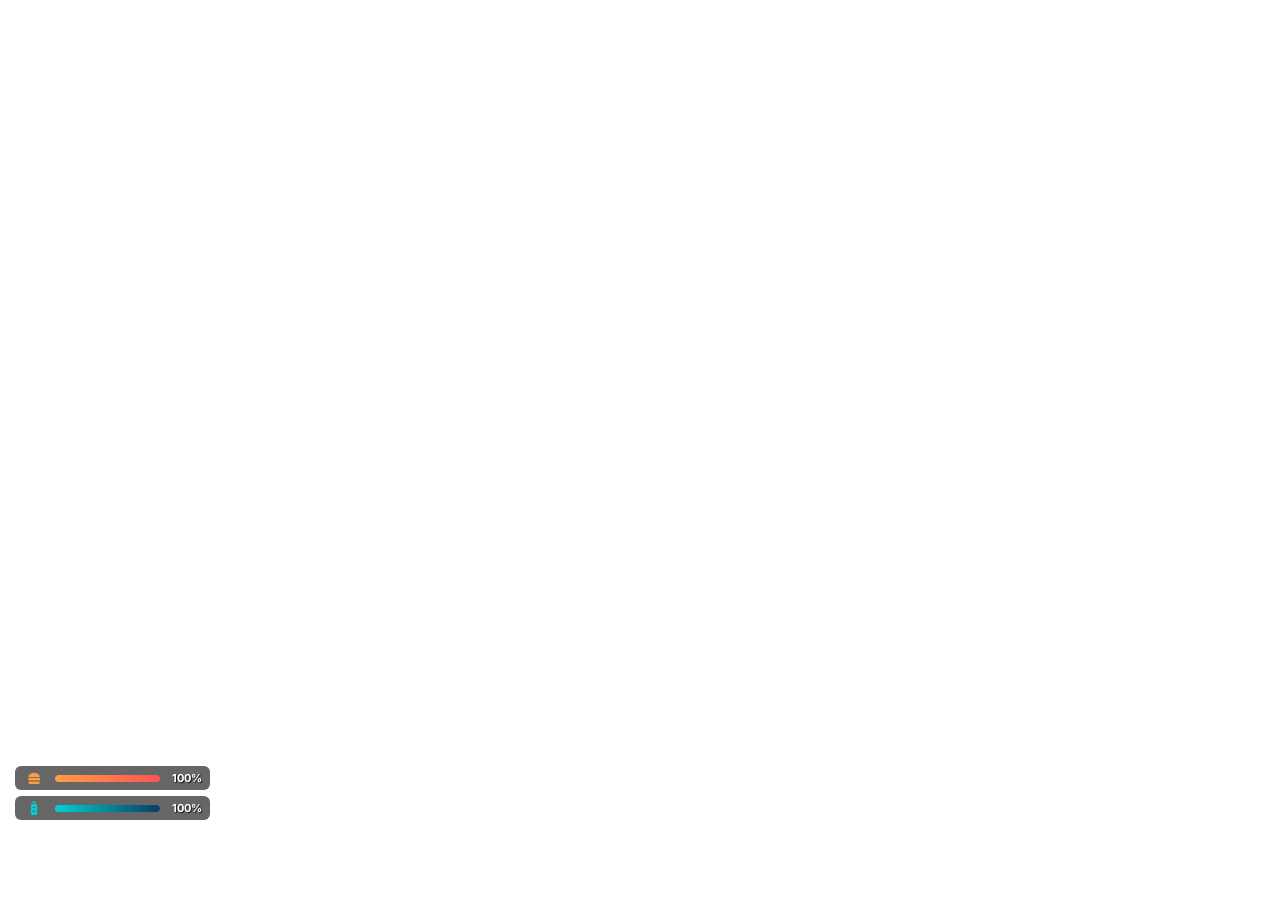
==== commit 749bbf04: "Update hunger.html" ====
--- a/hunger.html
+++ b/hunger.html
@@ -26,7 +26,7 @@
             bottom: 80px;               
             left: 15px;                 
             width: 195px;               
-            display: none;              
+            display: flex;              
             flex-direction: column;
             gap: 6px;
             z-index: 9999;
